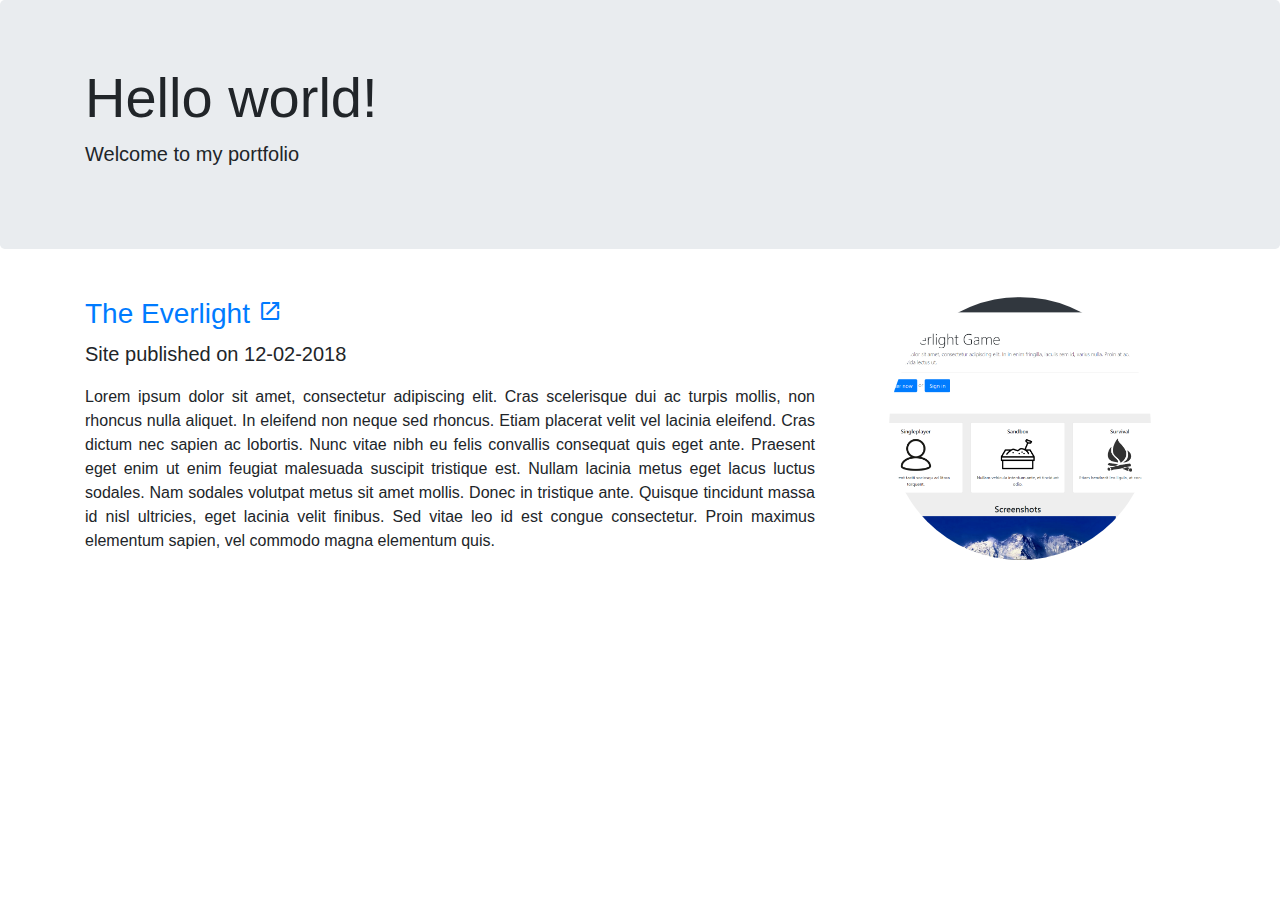
==== index.html @ a1ac0107 "enchanced index.html" ====
<!DOCTYPE html>
<html lang="en">
<head>
    <meta charset="UTF-8">
    <meta name="viewport" content="width=device-width, initial-scale=1.0">
    <meta http-equiv="X-UA-Compatible" content="ie=edge">
    <title>Homepage</title>

    <link href="https://fonts.googleapis.com/icon?family=Material+Icons" rel="stylesheet">
    <link rel="stylesheet" href="https://maxcdn.bootstrapcdn.com/font-awesome/4.7.0/css/font-awesome.min.css" >

    <link rel="stylesheet" href="https://maxcdn.bootstrapcdn.com/bootstrap/4.0.0/css/bootstrap.min.css" integrity="sha384-Gn5384xqQ1aoWXA+058RXPxPg6fy4IWvTNh0E263XmFcJlSAwiGgFAW/dAiS6JXm" crossorigin="anonymous">
    <link href="css/main.css" rel="stylesheet" />


    <script src="https://code.jquery.com/jquery-3.2.1.slim.min.js" integrity="sha384-KJ3o2DKtIkvYIK3UENzmM7KCkRr/rE9/Qpg6aAZGJwFDMVNA/GpGFF93hXpG5KkN" crossorigin="anonymous"></script>
    <script src="https://cdnjs.cloudflare.com/ajax/libs/popper.js/1.12.9/umd/popper.min.js" integrity="sha384-ApNbgh9B+Y1QKtv3Rn7W3mgPxhU9K/ScQsAP7hUibX39j7fakFPskvXusvfa0b4Q" crossorigin="anonymous"></script>
    <script src="https://maxcdn.bootstrapcdn.com/bootstrap/4.0.0/js/bootstrap.min.js" integrity="sha384-JZR6Spejh4U02d8jOt6vLEHfe/JQGiRRSQQxSfFWpi1MquVdAyjUar5+76PVCmYl" crossorigin="anonymous"></script>
</head>
<body>

    <div class="jumbotron">
        <div class="container">
            <h1 class="display-4">Hello world!</h1>
            <p class="lead">Welcome to my portfolio</p>
        </div>
    </div>

    <div class="container">

        <div class="row my-5">
            <div class="col-sm-12 col-md-8">
                <h3><a href="./everlight/">The Everlight <i class="material-icons">launch</i></a></h3>
                <p class="lead">Site published on 12-02-2018</p>
                <p class="text-justify">Lorem ipsum dolor sit amet, consectetur adipiscing elit. Cras scelerisque dui ac turpis mollis, non rhoncus nulla aliquet. In eleifend non neque sed rhoncus. Etiam placerat velit vel lacinia eleifend. Cras dictum nec sapien ac lobortis. Nunc vitae nibh eu felis convallis consequat quis eget ante. Praesent eget enim ut enim feugiat malesuada suscipit tristique est. Nullam lacinia metus eget lacus luctus sodales. Nam sodales volutpat metus sit amet mollis. Donec in tristique ante. Quisque tincidunt massa id nisl ultricies, eget lacinia velit finibus. Sed vitae leo id est congue consectetur. Proin maximus elementum sapien, vel commodo magna elementum quis.</p>
            </div>
            <div class="_fix-display col-md-4">
                <a href="./everlight/"><img src="img/everlight_ss.png" class="d-block mx-auto w-75 rounded-circle"></a>
            </div>
        </div>

    </div>

    <script src="./js/main.js"></script>

</body>
</html>
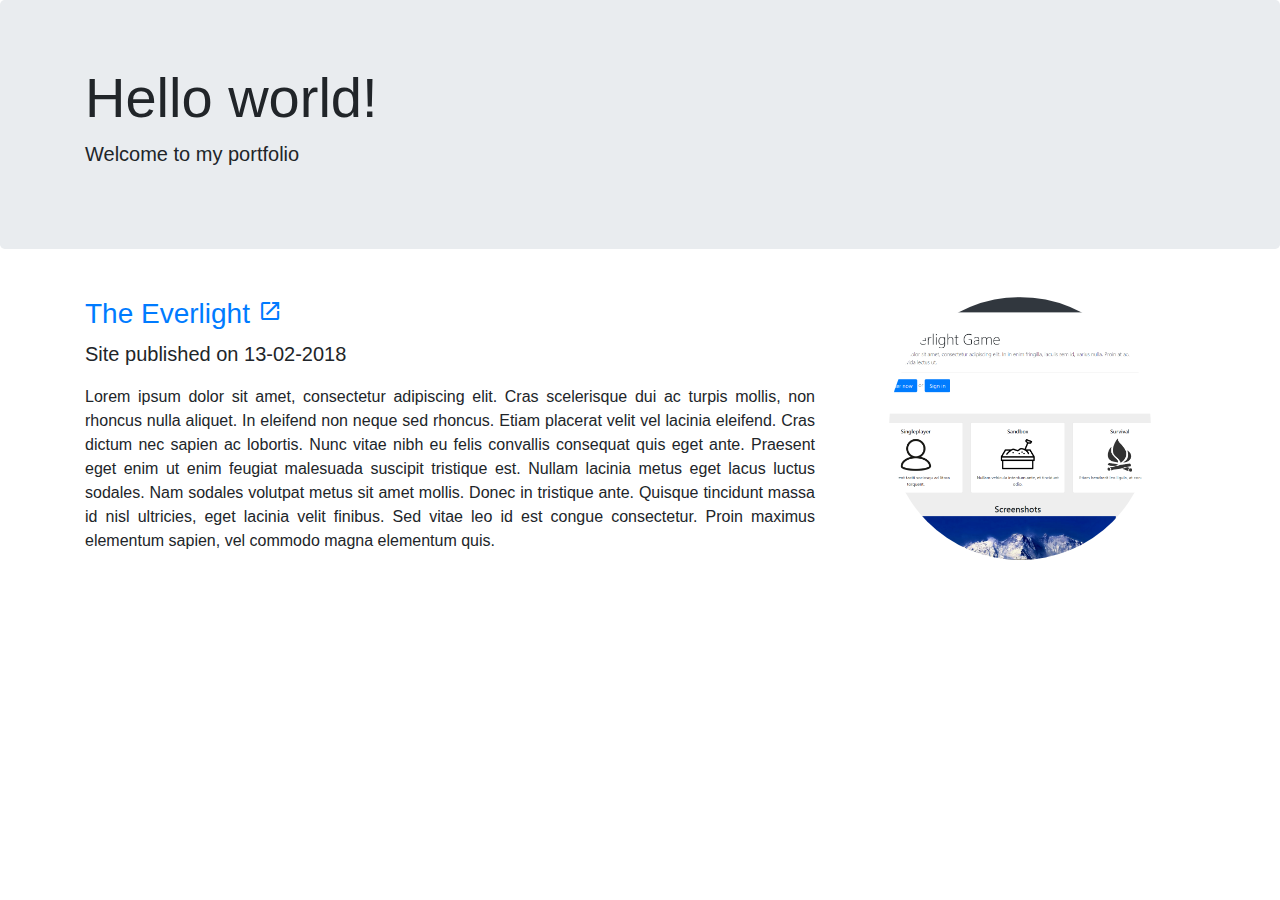
==== commit 0da05ef1: "bug fixing index.html" ====
--- a/index.html
+++ b/index.html
@@ -31,7 +31,7 @@
         <div class="row my-5">
             <div class="col-sm-12 col-md-8">
                 <h3><a href="./everlight/">The Everlight <i class="material-icons">launch</i></a></h3>
-                <p class="lead">Site published on 12-02-2018</p>
+                <p class="lead">Site published on 13-02-2018</p>
                 <p class="text-justify">Lorem ipsum dolor sit amet, consectetur adipiscing elit. Cras scelerisque dui ac turpis mollis, non rhoncus nulla aliquet. In eleifend non neque sed rhoncus. Etiam placerat velit vel lacinia eleifend. Cras dictum nec sapien ac lobortis. Nunc vitae nibh eu felis convallis consequat quis eget ante. Praesent eget enim ut enim feugiat malesuada suscipit tristique est. Nullam lacinia metus eget lacus luctus sodales. Nam sodales volutpat metus sit amet mollis. Donec in tristique ante. Quisque tincidunt massa id nisl ultricies, eget lacinia velit finibus. Sed vitae leo id est congue consectetur. Proin maximus elementum sapien, vel commodo magna elementum quis.</p>
             </div>
             <div class="_fix-display col-md-4">
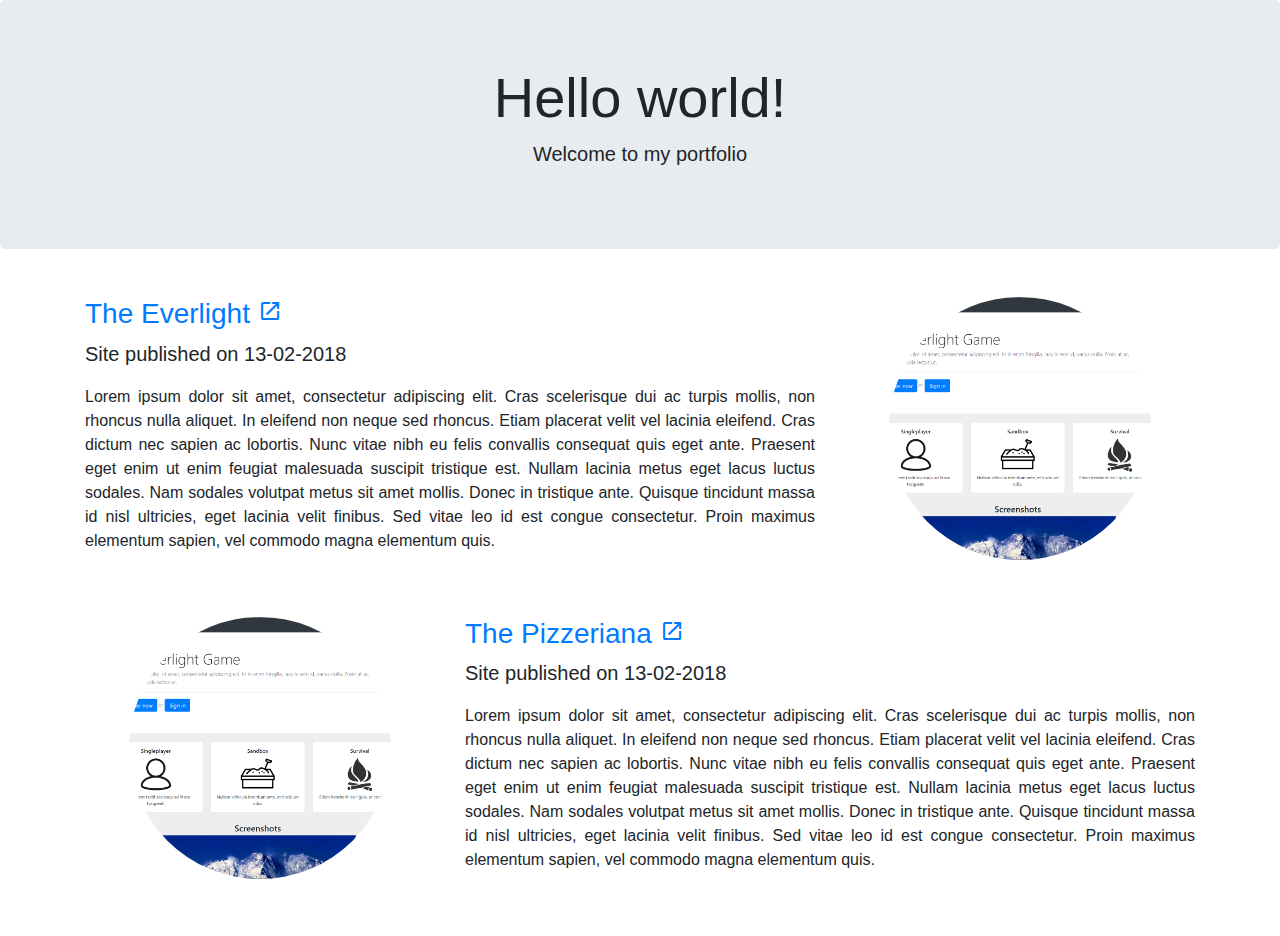
==== commit 72755ffc: "added pizzeriana" ====
--- a/index.html
+++ b/index.html
@@ -20,7 +20,7 @@
 <body>
 
     <div class="jumbotron">
-        <div class="container">
+        <div class="container text-center">
             <h1 class="display-4">Hello world!</h1>
             <p class="lead">Welcome to my portfolio</p>
         </div>
@@ -34,8 +34,19 @@
                 <p class="lead">Site published on 13-02-2018</p>
                 <p class="text-justify">Lorem ipsum dolor sit amet, consectetur adipiscing elit. Cras scelerisque dui ac turpis mollis, non rhoncus nulla aliquet. In eleifend non neque sed rhoncus. Etiam placerat velit vel lacinia eleifend. Cras dictum nec sapien ac lobortis. Nunc vitae nibh eu felis convallis consequat quis eget ante. Praesent eget enim ut enim feugiat malesuada suscipit tristique est. Nullam lacinia metus eget lacus luctus sodales. Nam sodales volutpat metus sit amet mollis. Donec in tristique ante. Quisque tincidunt massa id nisl ultricies, eget lacinia velit finibus. Sed vitae leo id est congue consectetur. Proin maximus elementum sapien, vel commodo magna elementum quis.</p>
             </div>
-            <div class="_fix-display col-md-4">
+            <div class="_fix-display col-md-4 d-sm-none d-md-block">
                 <a href="./everlight/"><img src="img/everlight_ss.png" class="d-block mx-auto w-75 rounded-circle"></a>
+            </div>
+        </div>
+
+        <div class="row my-5">
+            <div class="_fix-display col-md-4 d-sm-none d-md-block">
+                <a href="./everlight/"><img src="img/everlight_ss.png" class="d-block mx-auto w-75 rounded-circle"></a>
+            </div>
+            <div class="col-sm-12 col-md-8">
+                <h3><a href="./pizzeriana/">The Pizzeriana <i class="material-icons">launch</i></a></h3>
+                <p class="lead">Site published on 13-02-2018</p>
+                <p class="text-justify">Lorem ipsum dolor sit amet, consectetur adipiscing elit. Cras scelerisque dui ac turpis mollis, non rhoncus nulla aliquet. In eleifend non neque sed rhoncus. Etiam placerat velit vel lacinia eleifend. Cras dictum nec sapien ac lobortis. Nunc vitae nibh eu felis convallis consequat quis eget ante. Praesent eget enim ut enim feugiat malesuada suscipit tristique est. Nullam lacinia metus eget lacus luctus sodales. Nam sodales volutpat metus sit amet mollis. Donec in tristique ante. Quisque tincidunt massa id nisl ultricies, eget lacinia velit finibus. Sed vitae leo id est congue consectetur. Proin maximus elementum sapien, vel commodo magna elementum quis.</p>
             </div>
         </div>
 
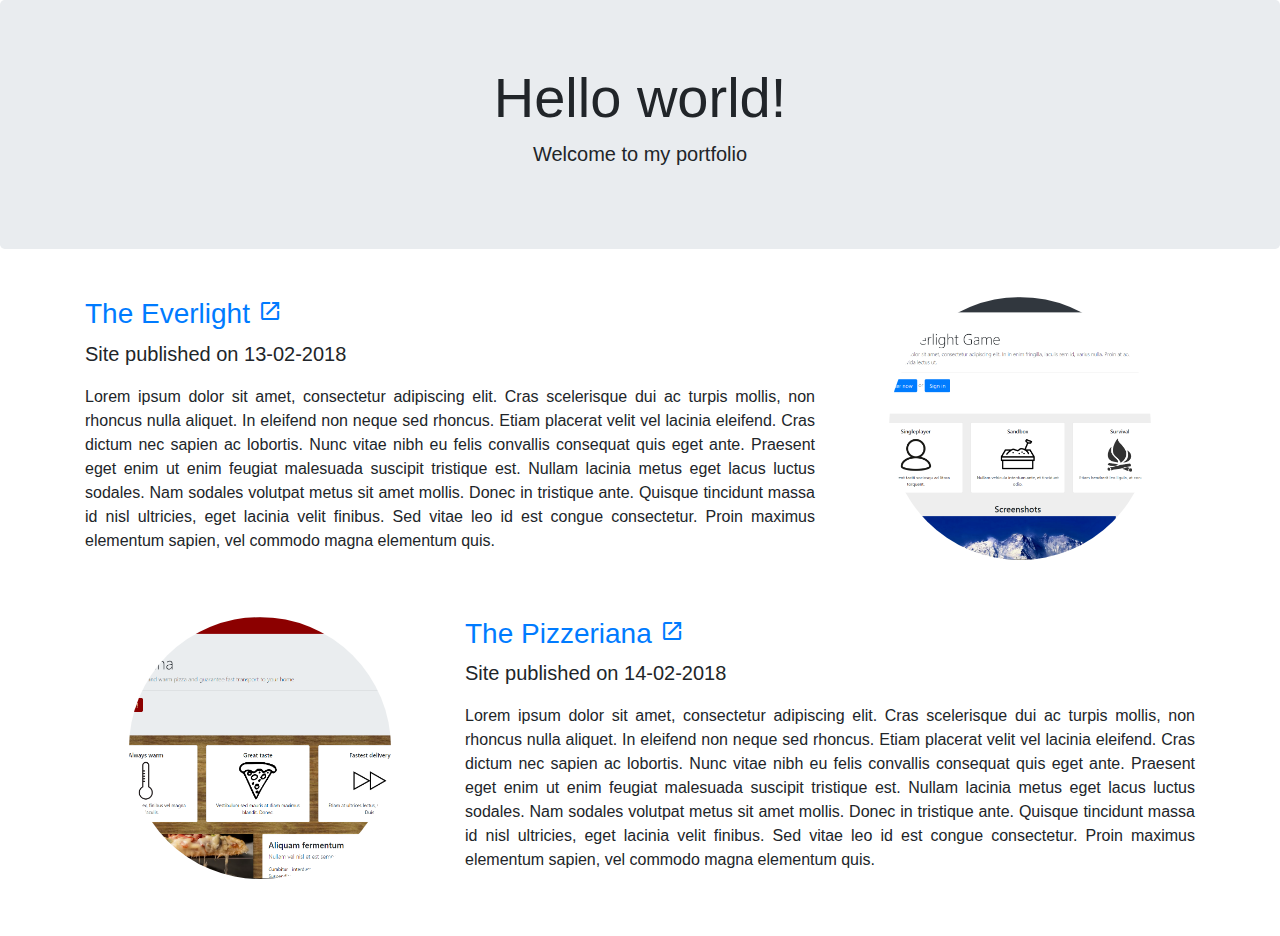
==== commit d2ab7c86: "bug fixing index.html" ====
--- a/index.html
+++ b/index.html
@@ -41,11 +41,11 @@
 
         <div class="row my-5">
             <div class="_fix-display col-md-4 d-sm-none d-md-block">
-                <a href="./everlight/"><img src="img/everlight_ss.png" class="d-block mx-auto w-75 rounded-circle"></a>
+                <a href="./pizzeriana/"><img src="img/pizzeriana_ss.png" class="d-block mx-auto w-75 rounded-circle"></a>
             </div>
             <div class="col-sm-12 col-md-8">
                 <h3><a href="./pizzeriana/">The Pizzeriana <i class="material-icons">launch</i></a></h3>
-                <p class="lead">Site published on 13-02-2018</p>
+                <p class="lead">Site published on 14-02-2018</p>
                 <p class="text-justify">Lorem ipsum dolor sit amet, consectetur adipiscing elit. Cras scelerisque dui ac turpis mollis, non rhoncus nulla aliquet. In eleifend non neque sed rhoncus. Etiam placerat velit vel lacinia eleifend. Cras dictum nec sapien ac lobortis. Nunc vitae nibh eu felis convallis consequat quis eget ante. Praesent eget enim ut enim feugiat malesuada suscipit tristique est. Nullam lacinia metus eget lacus luctus sodales. Nam sodales volutpat metus sit amet mollis. Donec in tristique ante. Quisque tincidunt massa id nisl ultricies, eget lacinia velit finibus. Sed vitae leo id est congue consectetur. Proin maximus elementum sapien, vel commodo magna elementum quis.</p>
             </div>
         </div>
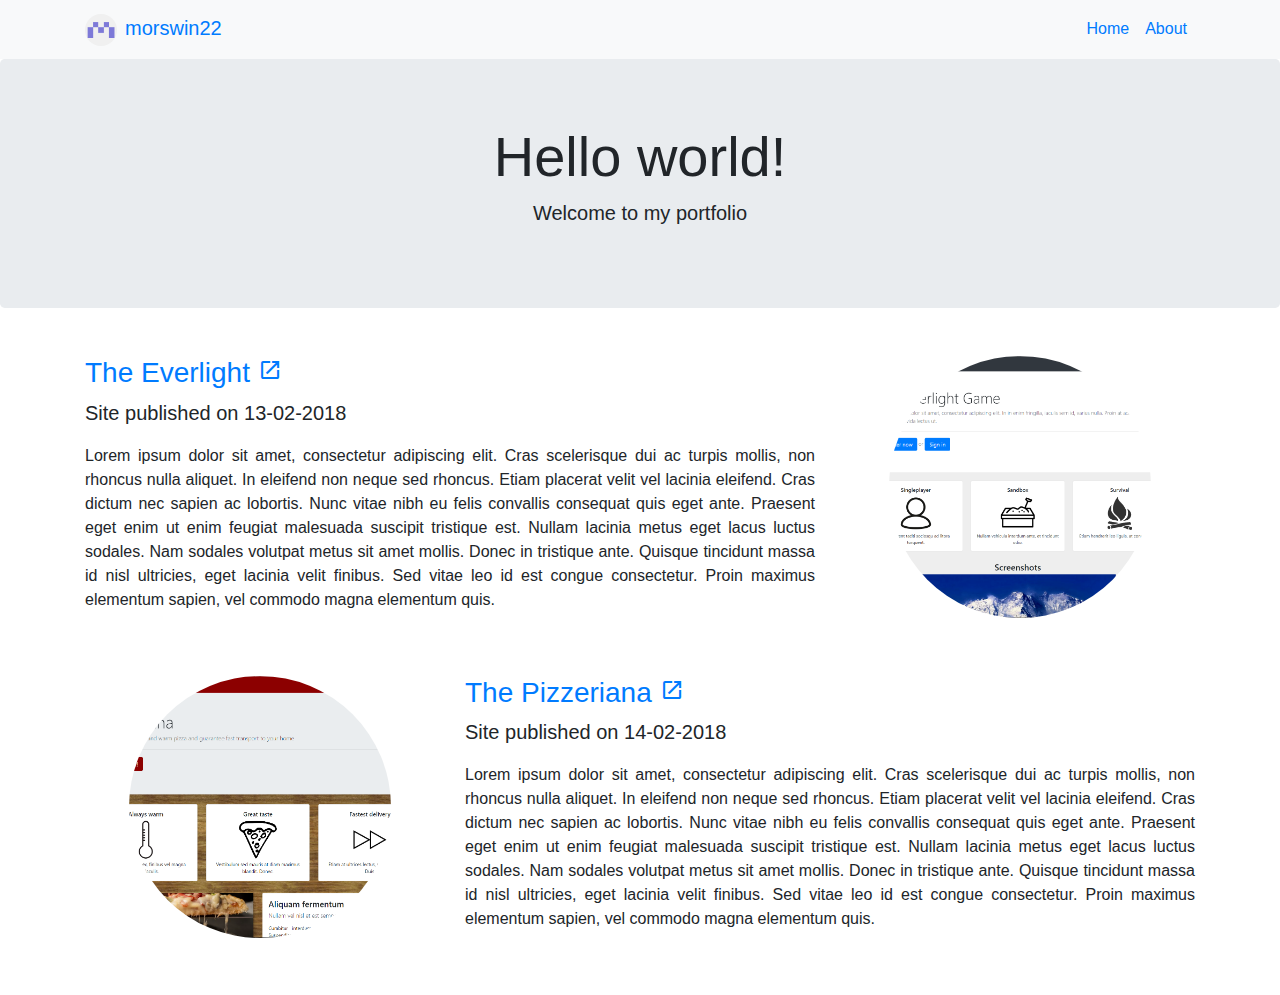
==== commit 0e29083d: "upgraded index.html" ====
--- a/index.html
+++ b/index.html
@@ -18,6 +18,29 @@
     <script src="https://maxcdn.bootstrapcdn.com/bootstrap/4.0.0/js/bootstrap.min.js" integrity="sha384-JZR6Spejh4U02d8jOt6vLEHfe/JQGiRRSQQxSfFWpi1MquVdAyjUar5+76PVCmYl" crossorigin="anonymous"></script>
 </head>
 <body>
+
+    <nav class="navbar navbar-expand-lg navbar-primary bg-light">
+        <div class="container">
+
+            <a class="navbar-brand" href="https://github.com/morswin22"><img src="img/git_avatar.png" class="rounded-circle mr-2" style="width: 32px;">morswin22</a>
+
+            <button class="navbar-toggler" type="button" data-toggle="collapse" data-target="#navbarSupportedContent" aria-controls="navbarSupportedContent" aria-expanded="false" aria-label="Toggle navigation">
+                <span class="navbar-toggler-icon"></span>
+            </button>
+
+            <div class="collapse navbar-collapse" id="navbarSupportedContent">
+                <ul class="navbar-nav ml-auto">
+                    <li class="nav-item active">
+                        <a class="nav-link" href="./">Home</a>
+                    </li>
+                    <li class="nav-item">
+                        <a class="nav-link" href="./about.html">About</a>
+                    </li>
+                </ul>
+            </div>
+
+        </div>
+    </nav>
 
     <div class="jumbotron">
         <div class="container text-center">
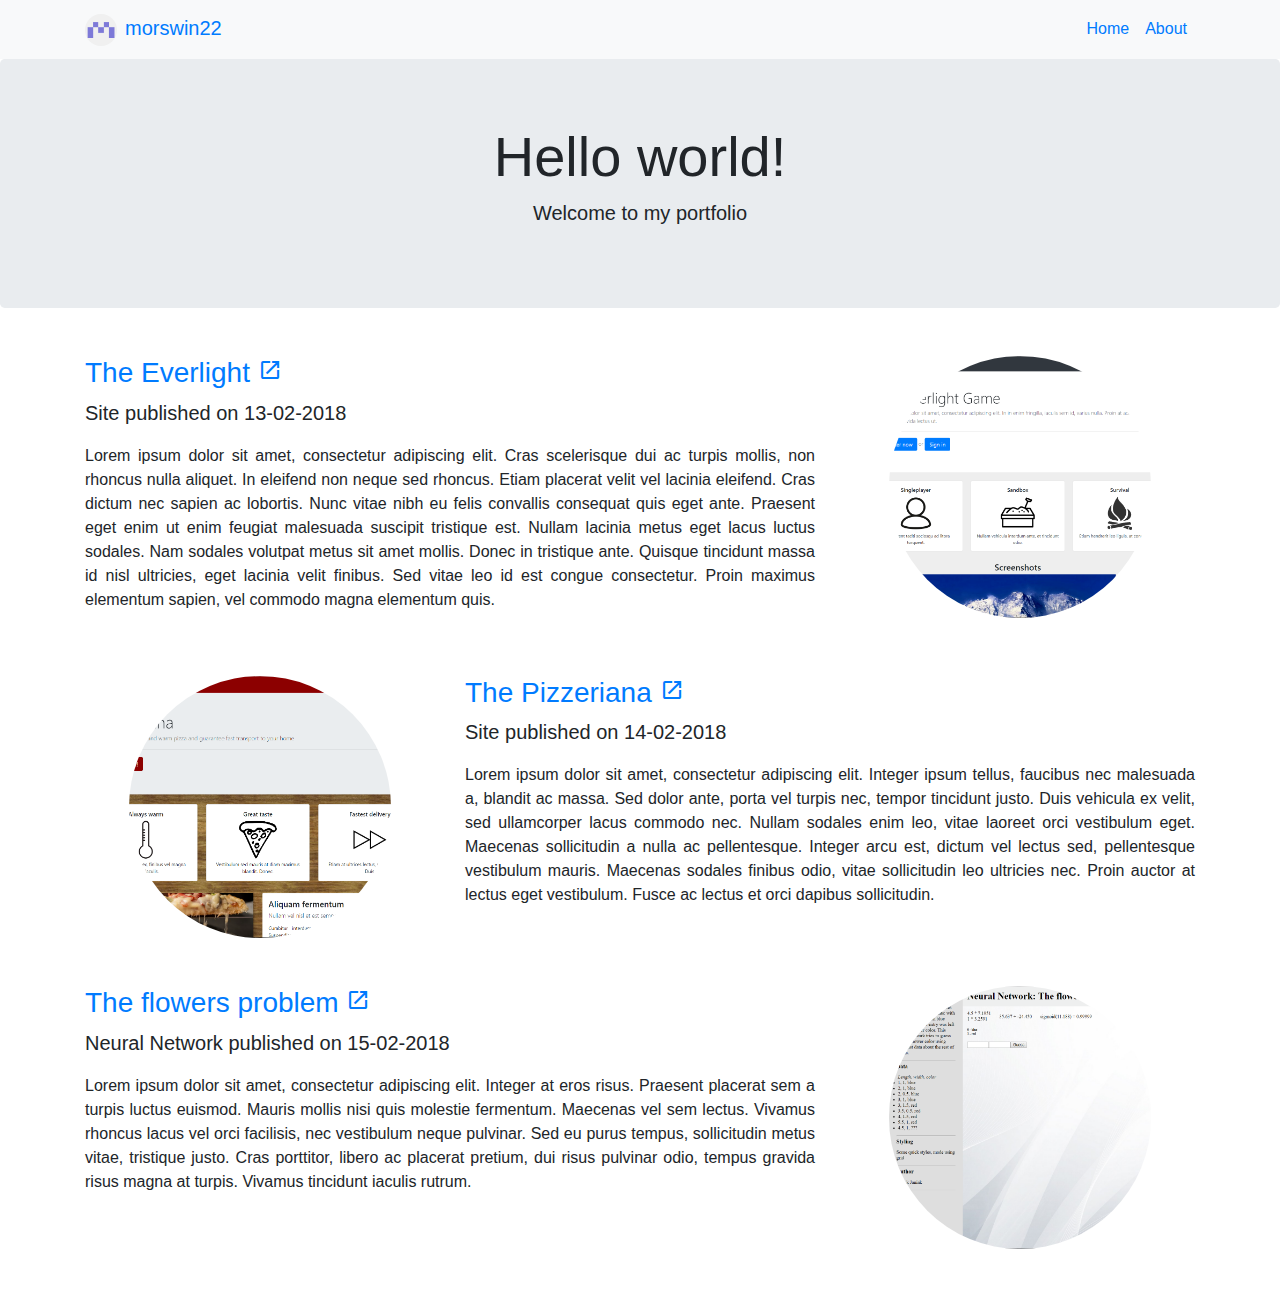
==== commit 1202a04c: "added nn-flowers-problem" ====
--- a/index.html
+++ b/index.html
@@ -69,7 +69,18 @@
             <div class="col-sm-12 col-md-8">
                 <h3><a href="./pizzeriana/">The Pizzeriana <i class="material-icons">launch</i></a></h3>
                 <p class="lead">Site published on 14-02-2018</p>
-                <p class="text-justify">Lorem ipsum dolor sit amet, consectetur adipiscing elit. Cras scelerisque dui ac turpis mollis, non rhoncus nulla aliquet. In eleifend non neque sed rhoncus. Etiam placerat velit vel lacinia eleifend. Cras dictum nec sapien ac lobortis. Nunc vitae nibh eu felis convallis consequat quis eget ante. Praesent eget enim ut enim feugiat malesuada suscipit tristique est. Nullam lacinia metus eget lacus luctus sodales. Nam sodales volutpat metus sit amet mollis. Donec in tristique ante. Quisque tincidunt massa id nisl ultricies, eget lacinia velit finibus. Sed vitae leo id est congue consectetur. Proin maximus elementum sapien, vel commodo magna elementum quis.</p>
+                <p class="text-justify">Lorem ipsum dolor sit amet, consectetur adipiscing elit. Integer ipsum tellus, faucibus nec malesuada a, blandit ac massa. Sed dolor ante, porta vel turpis nec, tempor tincidunt justo. Duis vehicula ex velit, sed ullamcorper lacus commodo nec. Nullam sodales enim leo, vitae laoreet orci vestibulum eget. Maecenas sollicitudin a nulla ac pellentesque. Integer arcu est, dictum vel lectus sed, pellentesque vestibulum mauris. Maecenas sodales finibus odio, vitae sollicitudin leo ultricies nec. Proin auctor at lectus eget vestibulum. Fusce ac lectus et orci dapibus sollicitudin.</p>
+            </div>
+        </div>
+
+        <div class="row my-5">
+            <div class="col-sm-12 col-md-8">
+                <h3><a href="./nn-flowers-problem/">The flowers problem <i class="material-icons">launch</i></a></h3>
+                <p class="lead">Neural Network published on 15-02-2018</p>
+                <p class="text-justify">Lorem ipsum dolor sit amet, consectetur adipiscing elit. Integer at eros risus. Praesent placerat sem a turpis luctus euismod. Mauris mollis nisi quis molestie fermentum. Maecenas vel sem lectus. Vivamus rhoncus lacus vel orci facilisis, nec vestibulum neque pulvinar. Sed eu purus tempus, sollicitudin metus vitae, tristique justo. Cras porttitor, libero ac placerat pretium, dui risus pulvinar odio, tempus gravida risus magna at turpis. Vivamus tincidunt iaculis rutrum.</p>
+            </div>
+            <div class="_fix-display col-md-4 d-sm-none d-md-block">
+                <a href="./nn-flowers-problem/"><img src="img/nn_flowers_problem_ss.png" class="d-block mx-auto w-75 rounded-circle"></a>
             </div>
         </div>
 
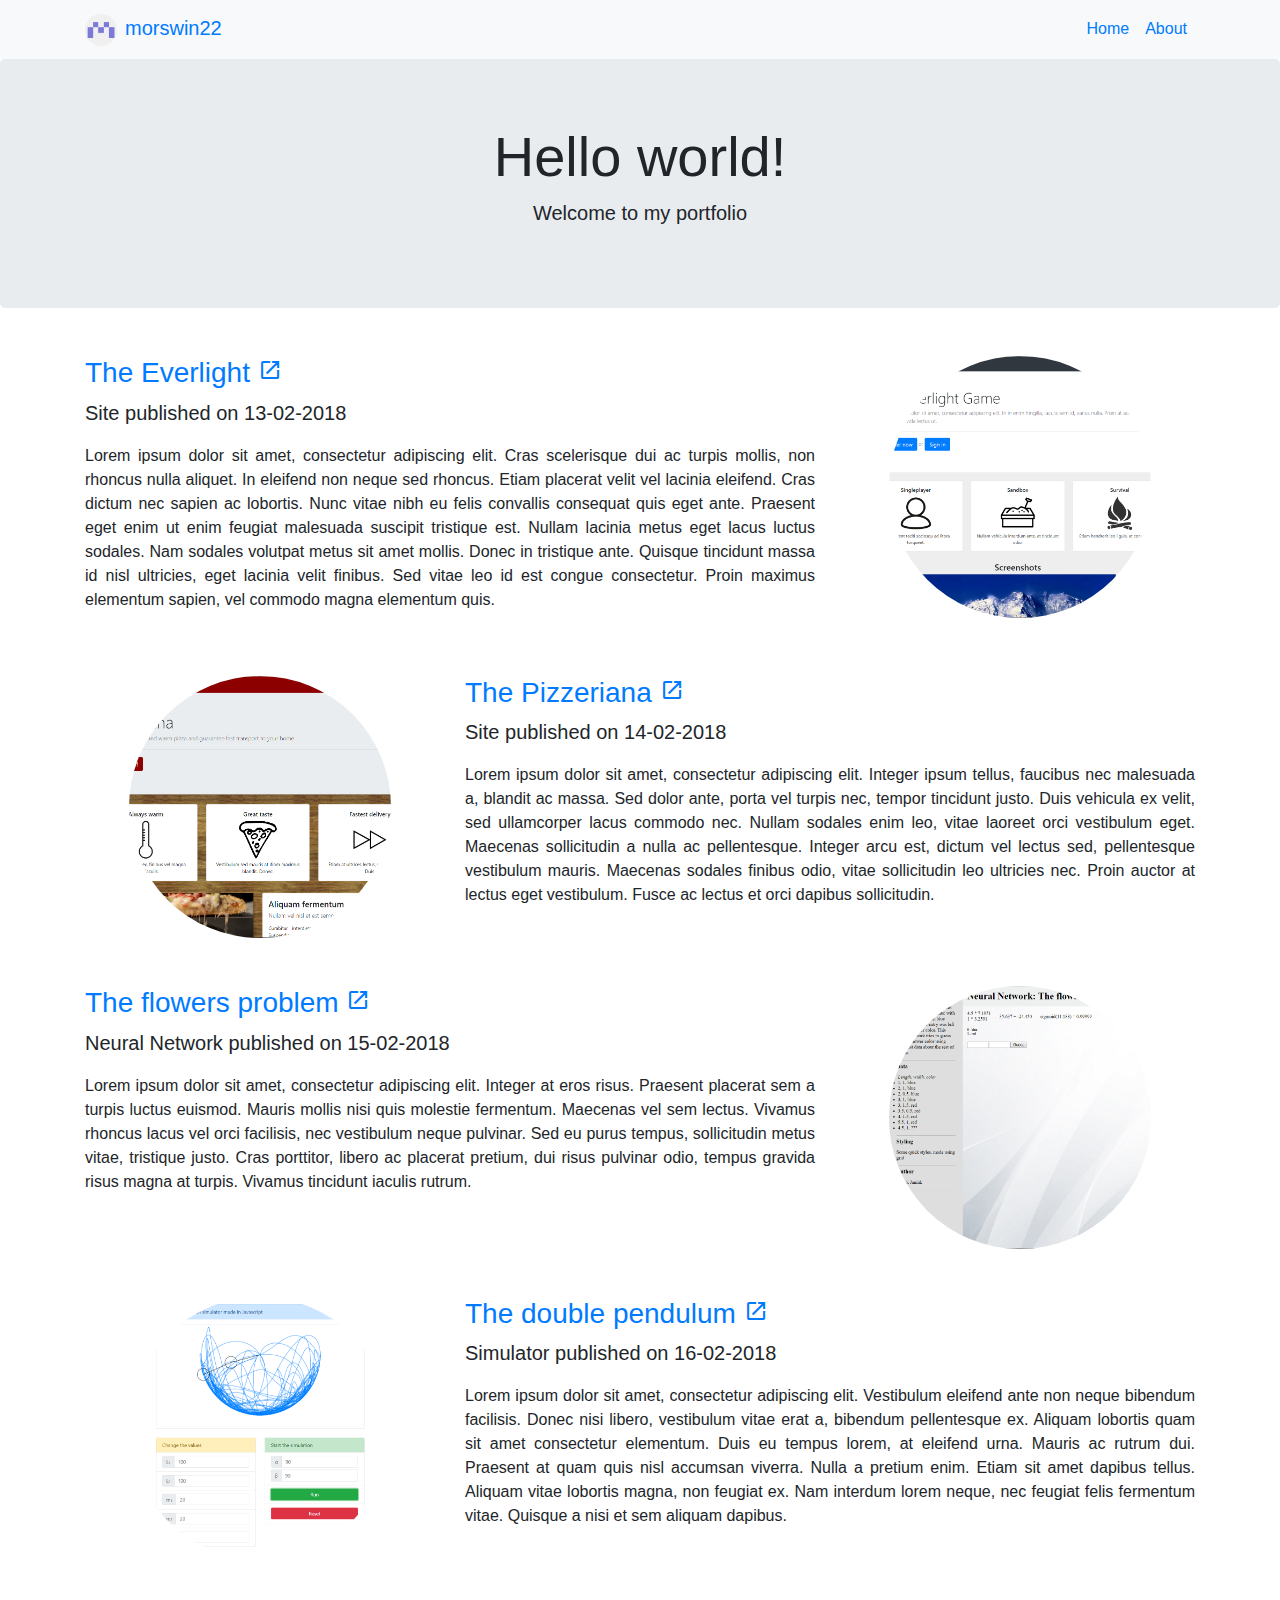
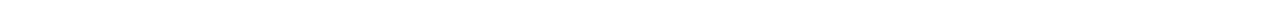
==== commit d3e906c8: "added double-pendulum-simulator" ====
--- a/index.html
+++ b/index.html
@@ -84,6 +84,17 @@
             </div>
         </div>
 
+        <div class="row my-5">
+            <div class="_fix-display col-md-4 d-sm-none d-md-block">
+                <a href="./double-pendulum/"><img src="img/double_pendulum_ss.png" class="d-block mx-auto w-75 rounded-circle"></a>
+            </div>
+            <div class="col-sm-12 col-md-8">
+                <h3><a href="./double-pendulum/">The double pendulum <i class="material-icons">launch</i></a></h3>
+                <p class="lead">Simulator published on 16-02-2018</p>
+                <p class="text-justify">Lorem ipsum dolor sit amet, consectetur adipiscing elit. Vestibulum eleifend ante non neque bibendum facilisis. Donec nisi libero, vestibulum vitae erat a, bibendum pellentesque ex. Aliquam lobortis quam sit amet consectetur elementum. Duis eu tempus lorem, at eleifend urna. Mauris ac rutrum dui. Praesent at quam quis nisl accumsan viverra. Nulla a pretium enim. Etiam sit amet dapibus tellus. Aliquam vitae lobortis magna, non feugiat ex. Nam interdum lorem neque, nec feugiat felis fermentum vitae. Quisque a nisi et sem aliquam dapibus.</p>
+            </div>
+        </div>
+
     </div>
 
     <script src="./js/main.js"></script>
